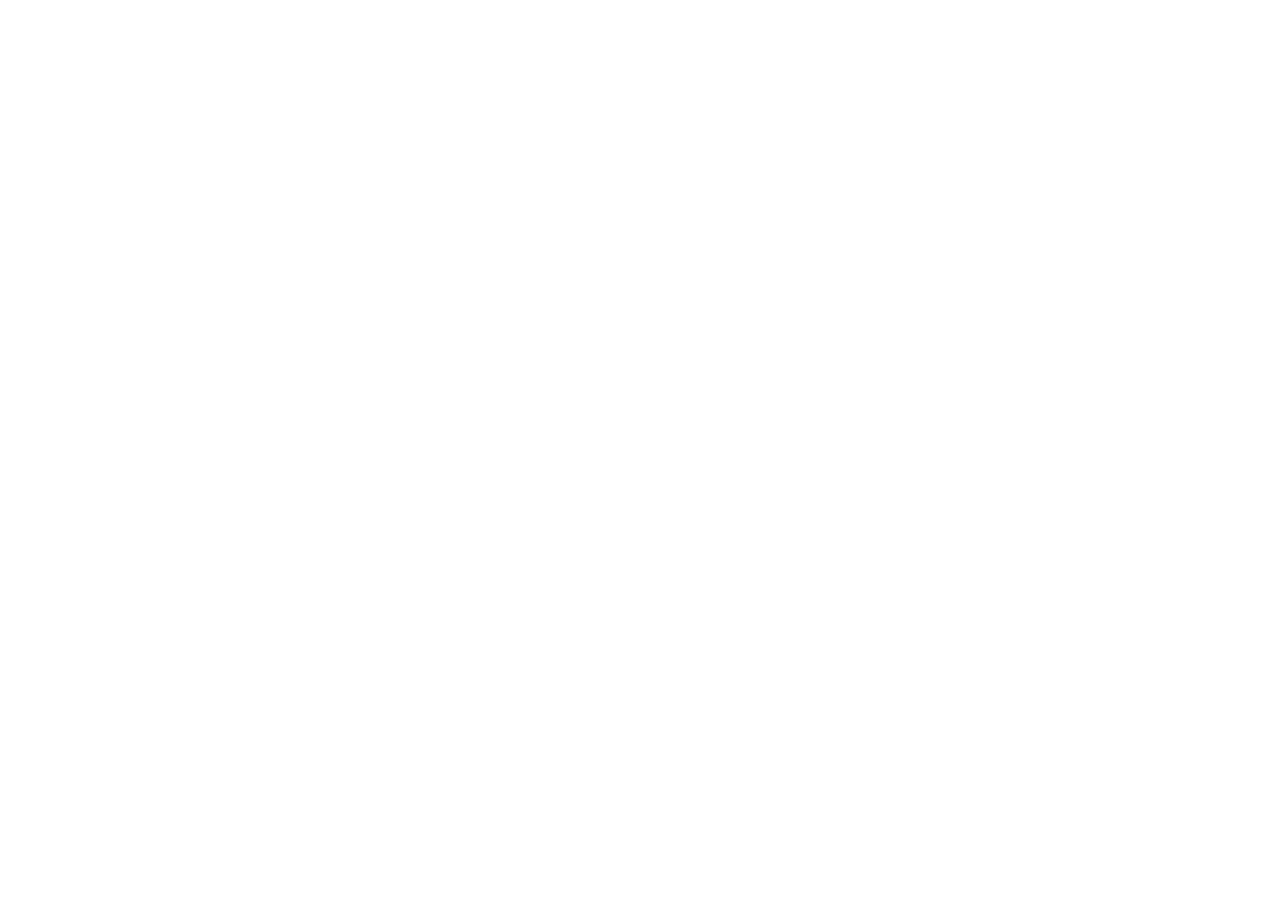
==== index.html @ dd1e6683 "init" ====
<!DOCTYPE html>
<html lang="ru">
<head>
    <meta charset="UTF-8">
    <meta http-equiv="X-UA-Compatible" content="IE=edge">
    <meta name="viewport" content="width=device-width, initial-scale=1.0">
    <title>Домашнее задание 2</title>
    <link rel="stylesheet" href="style.css">
</head>
<body>
    
</body>
</html>
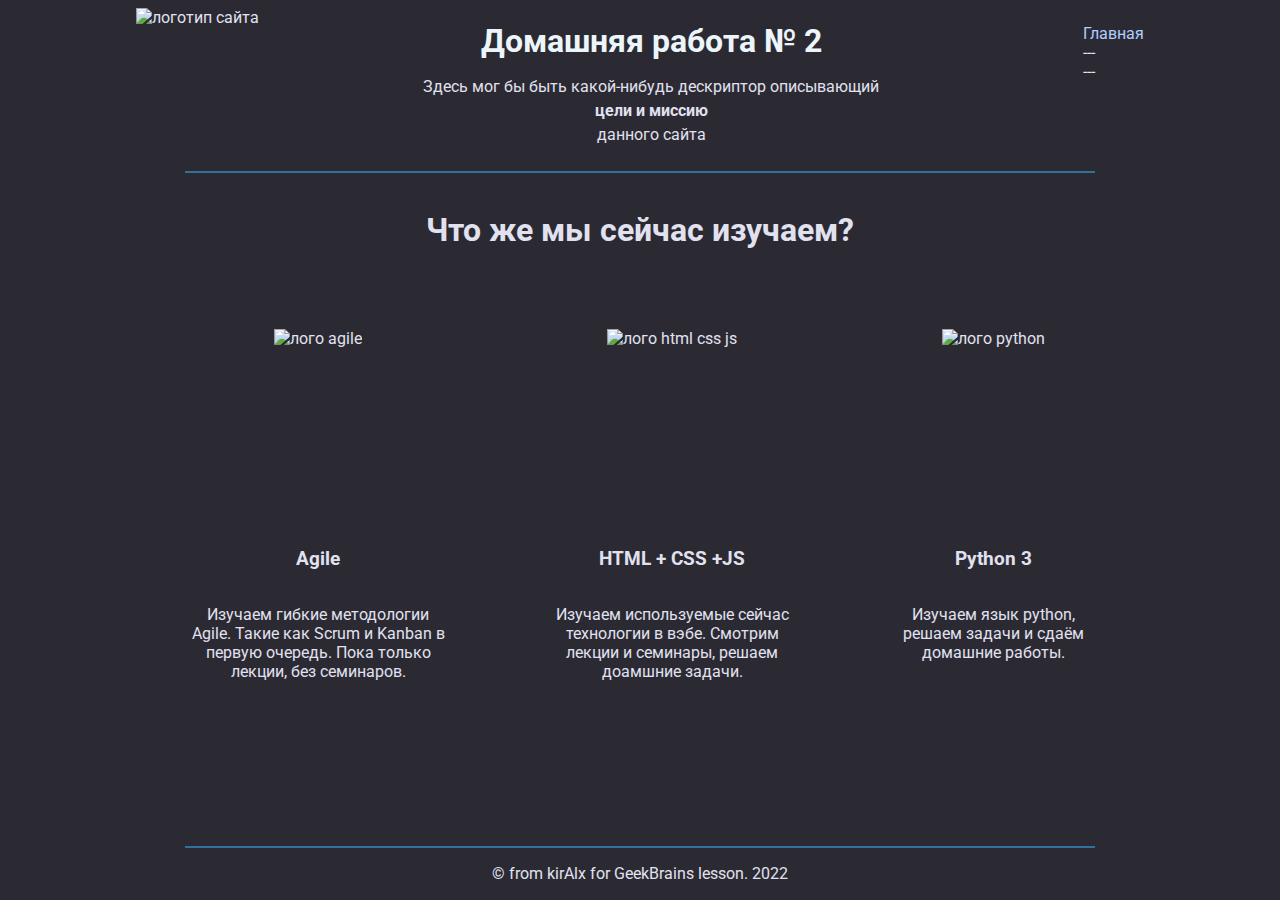
==== commit 4ffacd98: "added solution" ====
--- a/index.html
+++ b/index.html
@@ -8,6 +8,53 @@
     <link rel="stylesheet" href="style.css">
 </head>
 <body>
+    <header>
+        <div class="logo">
+            <img src="https://ae04.alicdn.com/kf/Sff44f97e2d1047ad9a4d992c6661d886U.jpg_350x350.jpg" alt="логотип сайта">
+        </div>
+        <div class="name">
+            <h1>Домашняя работа № 2</h1>
+            <p>
+                Здесь мог бы быть какой-нибудь дескриптор описывающий<br><strong>цели и миссию</strong><br>данного сайта
+            </p>
+        </div>
+        <nav>
+            <ol>
+                <li><a href="/">Главная</a></li>
+                <li>---</li>
+                <li>---</li>
+            </ol>
+        </nav>
+    </header>
+    <hr>
+    <section>
+        <header>
+            <h2>Что же мы сейчас изучаем?</h2>
+        </header>
+        <div class="main">
+            <div class="item">
+                <div class="image"><img src="https://avatars.dzeninfra.ru/get-zen_doc/1708265/pub_6079f3be1b83785a8288677e_6079f7977e45e42df4c07e5b/scale_1200" alt="лого agile"></div>
+                <h3>Agile</h3>
+                <p>Изучаем гибкие методологии Agile. Такие как Scrum и Kanban в  первую очередь. Пока только лекции, без семинаров.</p>
+            </div>
+            <div class="item">
+                <div class="image"><img src="https://static.mercadonegro.pe/wp-content/uploads/2020/10/15192003/cursos-de-frontend-1-1024x1024.png" alt="лого html css js"></div>
+                <h3>HTML + CSS +JS</h3>
+                <p>Изучаем используемые сейчас технологии в вэбе. Смотрим лекции и семинары, решаем доамшние задачи.</p>
+            </div>
+            <div class="item">
+                <div class="image"><img src="https://ih1.redbubble.net/image.230532735.0554/sticker,375x360.u1.png" alt="лого python"></div>
+                <h3>Python 3</h3>
+                <p>Изучаем язык python, решаем задачи и сдаём домашние работы.</p>
+            </div>
+        </div>
+    </section>
     
+    <footer>
+        <hr>
+        <p>
+            © from kirAlx for GeekBrains lesson. 2022
+        </p>
+    </footer>
 </body>
 </html>--- a/style.css
+++ b/style.css
@@ -0,0 +1,73 @@
+@import url('https://fonts.googleapis.com/css2?family=Roboto&display=swap');
+
+html {
+    height: 100%;
+    background-color: #2b2a33;
+    color: #e1e1f0;
+    font-family: 'Roboto', sans-serif;
+    font-size: 16px;
+}
+body {
+    height: 99%;
+    display: flex;
+    flex-direction: column;
+    padding: 0 10%
+}
+a {
+    color: #b2cdff;
+    text-decoration: none;
+}
+header{
+    display: flex;
+    justify-content: space-between;
+    flex: 0 0 auto;
+}
+.logo{
+    max-height: 180px;
+    overflow: hidden;
+}
+.name {
+    text-align: center;
+    line-height: 1.5em;
+}
+h1 {
+    color:#ecf5f9;
+}
+ol {
+    list-style-type: none;
+}
+hr  {
+    width: 90%;
+    border: 1px solid rgb(52, 111, 160) 
+}
+section {
+    flex: 1 0 auto;
+}
+h2 {
+    color:#e1e1f0;
+    font-size: 32px;
+    margin: 30px auto;
+}
+.main {
+    display: flex;
+    justify-content: space-between;
+}
+.item {
+    display: flex;
+    flex-direction: column;
+    text-align: center;
+    padding: 5%;
+}
+.item>div.image {
+    width: 200px;
+    height: 200px;
+    overflow: hidden;
+    margin: 0 auto;
+}
+.image>img {
+    width: 100%
+}
+footer{
+    flex: 0 0 auto;
+    text-align: center;
+}
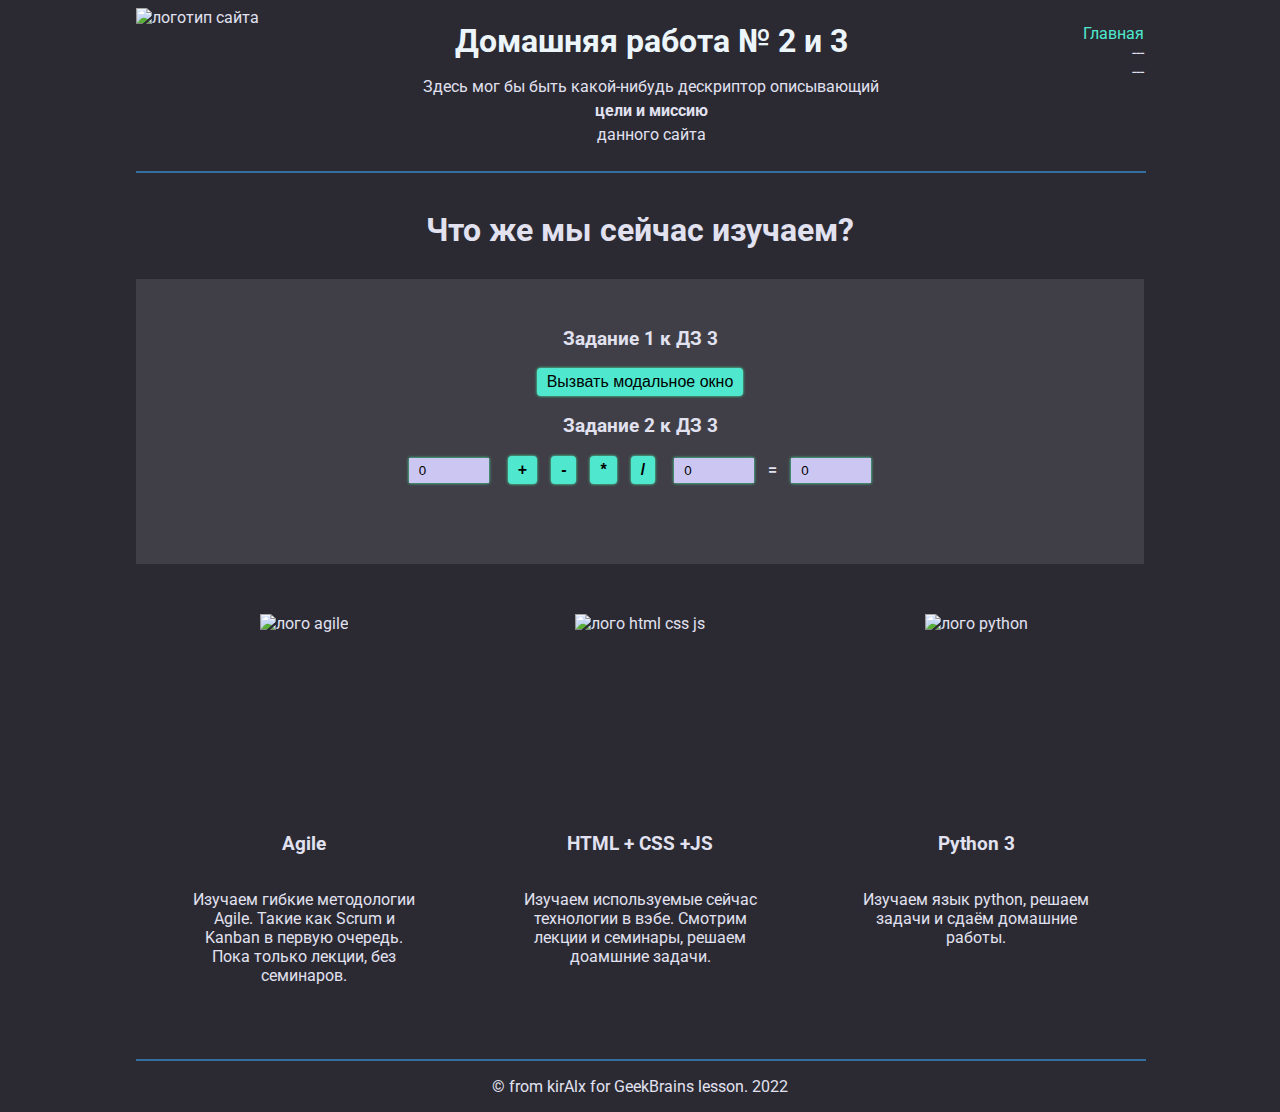
==== commit 84fa97a7: "added task 3 - javascript" ====
--- a/index.html
+++ b/index.html
@@ -6,6 +6,7 @@
     <meta name="viewport" content="width=device-width, initial-scale=1.0">
     <title>Домашнее задание 2</title>
     <link rel="stylesheet" href="style.css">
+    <script src="script.js"></script>
 </head>
 <body>
     <header>
@@ -13,7 +14,7 @@
             <img src="https://ae04.alicdn.com/kf/Sff44f97e2d1047ad9a4d992c6661d886U.jpg_350x350.jpg" alt="логотип сайта">
         </div>
         <div class="name">
-            <h1>Домашняя работа № 2</h1>
+            <h1>Домашняя работа № 2 и 3</h1>
             <p>
                 Здесь мог бы быть какой-нибудь дескриптор описывающий<br><strong>цели и миссию</strong><br>данного сайта
             </p>
@@ -31,6 +32,23 @@
         <header>
             <h2>Что же мы сейчас изучаем?</h2>
         </header>
+        <div class="jshw">
+            <div class="callByName">
+                <h3>Задание 1 к ДЗ 3</h3>
+                <button onclick="callByName()">Вызвать модальное окно</button>
+            </div>
+            <div class="calc">
+                <h3>Задание 2 к ДЗ 3</h3>
+                <input type="text" id="num1" value="0">
+                <button onclick="calc('+')"><b>+</b></button>
+                <button onclick="calc('-')"><b>-</b></button>
+                <button onclick="calc('*')"><b>*</b></button>
+                <button onclick="calc('/')"><b>/</b></button>
+                <input type="text" id="num2" value="0">
+                <b>=</b>
+                <input type="text" id="result" value="0">
+            </div>
+        </div>
         <div class="main">
             <div class="item">
                 <div class="image"><img src="https://avatars.dzeninfra.ru/get-zen_doc/1708265/pub_6079f3be1b83785a8288677e_6079f7977e45e42df4c07e5b/scale_1200" alt="лого agile"></div>
--- a/style.css
+++ b/style.css
@@ -7,66 +7,127 @@
     font-family: 'Roboto', sans-serif;
     font-size: 16px;
 }
+
 body {
     height: 99%;
     display: flex;
     flex-direction: column;
     padding: 0 10%
 }
+
 a {
-    color: #b2cdff;
+    color: #4FE8CF;
     text-decoration: none;
 }
+
 header{
     display: flex;
     justify-content: space-between;
     flex: 0 0 auto;
 }
+
 .logo{
     max-height: 180px;
     overflow: hidden;
 }
+
 .name {
     text-align: center;
     line-height: 1.5em;
 }
+
 h1 {
     color:#ecf5f9;
 }
+
 ol {
     list-style-type: none;
+    text-align: right;
 }
+
 hr  {
-    width: 90%;
+    width: 100%;
     border: 1px solid rgb(52, 111, 160) 
 }
+
 section {
     flex: 1 0 auto;
 }
+
 h2 {
     color:#e1e1f0;
     font-size: 32px;
     margin: 30px auto;
 }
+
+.jshw {
+    text-align: center;
+    background-color: rgba(255,255,255,0.1);
+    padding: 30px 0 80px
+}
+
+.callByName>button,
+.calc>button {
+    height: 28px;
+    padding: 0 10px;
+    background-color: #4FE8CF;
+    border: none;
+    border-radius: 4px;
+    box-shadow: 0 0 3px #4affae;
+    font-size: 16px;
+    margin: 0 5px
+}
+
+.callByName>button:hover,
+.calc>button:hover {
+    box-shadow: 0 0 8px #4affae;
+    transition: 200ms;
+}
+
+.calc>input {
+    height: 25px;
+    padding: 0 10px;
+    margin: auto 10px;
+    max-width: 60px;
+    background-color: #CCC7F2;
+    border: none;
+    box-shadow: 0 0 3px #4affae;
+}
+
+.calc>input:hover {
+    box-shadow: 0 0 8px #4affae;
+    transition: 200ms;
+}
+
+.calc>input:focus {
+    background-color: #ebeaf1;
+    box-shadow: 0 0 15px #00ff8c;
+}
+
 .main {
     display: flex;
     justify-content: space-between;
 }
+
 .item {
     display: flex;
     flex-direction: column;
+    width: calc( ( 100% - 40px ) / 3 );
     text-align: center;
     padding: 5%;
 }
+
 .item>div.image {
     width: 200px;
     height: 200px;
     overflow: hidden;
     margin: 0 auto;
 }
+
 .image>img {
     width: 100%
 }
+
 footer{
     flex: 0 0 auto;
     text-align: center;
